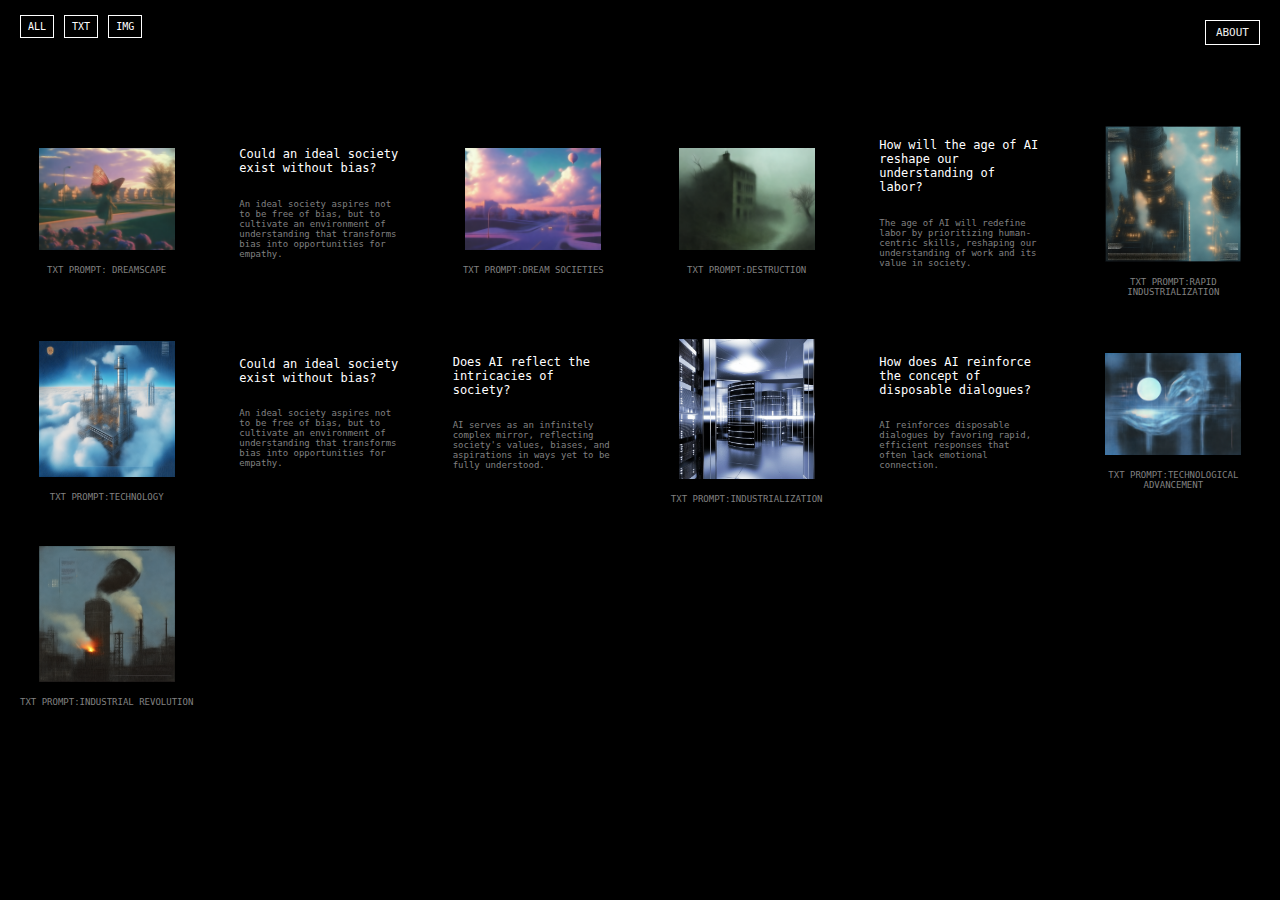
==== index.html @ 8f83da72 "visual edits" ====
<!DOCTYPE html>
<html lang="en">
<head>
    <meta charset="UTF-8">
    <meta name="viewport" content="width=device-width, initial-scale=1.0">
    <link rel="stylesheet" href="styles.css">
    <title>Vanessa's Experiment 2</title>
</head>

<body>

    <div class="container">
        <a href="about.html" class="about-button">ABOUT</a>
        <div class="filter-buttons">
            <button class="filter-button" data-filter="all">ALL</button>
            <button class="filter-button" data-filter="category1">TXT</button>
            <button class="filter-button" data-filter="category2">IMG</button>
            <!-- <button class="filter-button" data-filter="category3">Category 3</button> -->
        </div>
        <br>
        <br>
        <br>
     
        <div class="grid">
            
            <div class="grid-item category1">
                <img src="Image /dreams.png" alt="Item 1">
                <p>TXT PROMPT: DREAMSCAPE</p>
            </div>
            <div class="grid-item category2">
                <h1>Could an ideal society exist without bias?</h1>
                <h5>
                    An ideal society aspires not to be free of bias, but to cultivate an environment of understanding that transforms bias into opportunities for empathy.</h5>
            </div>
            <div class="grid-item category1">
                <img src="Image /ideal societies.png" alt="Item 3">
                <p>TXT PROMPT:DREAM SOCIETIES</p>
            </div>
            <div class="grid-item category2">
                <img src="Image /merky.png" alt="Item 5">
                <p>TXT PROMPT:DESTRUCTION</p>
            </div>
            <div class="grid-item category1">
                <h1>How will the age of AI reshape our understanding of labor?</h1>
                <h5>
                The age of AI will redefine labor by prioritizing human-centric skills, reshaping our understanding of work and its value in society.</h5>
            </div>
            <div class="grid-item category3">
                <img src="Image /industiralization.png" alt="Item 4">
                <p>TXT PROMPT:RAPID INDUSTRIALIZATION</p>
            </div>
            <div class="grid-item category3">
                <img src="Image /tech.png" alt="Item 4">
                <p>TXT PROMPT:TECHNOLOGY</p>
            </div>
            <div class="grid-item category1">
                <h1>Could an ideal society exist without bias?</h1>
                <h5>
                    An ideal society aspires not to be free of bias, but to cultivate an environment of understanding that transforms bias into opportunities for empathy.</h5>
            </div>
            <div class="grid-item category1">
                <h1>Does AI reflect the intricacies of society?</h1>
                <h5>
                AI serves as an infinitely complex mirror, reflecting  society's values, biases, and aspirations in ways yet to be fully understood.</h5>
            </div>
            <div class="grid-item category2">
               <img src="Image /sliverhall.png" alt="Item 5">
                <p>TXT PROMPT:INDUSTRIALIZATION</p>
            </div>
            <div class="grid-item category1">
                <h1>How does AI reinforce the concept of disposable dialogues?</h1>
                <h5> 
                    AI reinforces disposable dialogues by favoring rapid, efficient responses that often lack emotional connection.</h5>
            </div>
            <div class="grid-item category3">
                <img src="Image /technological advanmcent.png" alt="Item 4">
                <p>TXT PROMPT:TECHNOLOGICAL ADVANCEMENT</p>
            </div>
            <div class="grid-item category3">
                <img src="Image /u4335533737_httpss.mj.runTDEtqbLWkLA_industrial_database_--st_1690c7d9-d2be-4d41-be33-659124edcc3b_3.png" alt="Item 4">
                <p>TXT PROMPT:INDUSTRIAL REVOLUTION</p>
            </div>
        </div>
    </div>
</body>
</html>
---- styles.css ----
body {
    font-family: 'IBM Plex Mono', monospace;
    margin: 0;
    padding: 0;
    background-color: black;
}

.container {
    padding: 15px;
    display: flex;
    flex-direction: column;
    align-items: flex-start; /* Align items to the left */
}

.about-button {
    position: absolute; /* Absolute positioning */
    top: 20px; /* Distance from the top */
    right: 20px; /* Distance from the right */
    padding: 5px 10px; /* Padding for the button */
    /* border: 1px solid black; */
    border: 0.9px solid rgb(255, 255, 255);
    cursor: pointer;
    background-color: black;
    font-family: 'IBM Plex Mono', monospace; /* Same typeface */
    font-size: 11px; 
    color: #f0f0f0;
}

.about-button:hover {
    /* background-color: #f0f0f0; Hover effect */
}


.filter-buttons {
    margin-bottom: 20px;
    display: flex;
    flex-direction: row; /* Horizontal alignment of buttons */
}


h1{
    font-size: 12px;
    font-weight: 400;
    color: rgb(255, 255, 255);
    text-align: left;
    /* padding-top: 15px; */
    padding-left: 10px;
    padding-right: 10px;
}

h5{
    font-size: 9px; 
    color: grey;
    text-align: left;
    font-weight: lighter;
    padding-left: 10px;
    padding-right: 10px;
}

.filter-button {
    padding: 5px 7px;
    margin: 0 5px; /* Margin between buttons */
    border: 0.9px solid rgb(255, 255, 255);
    cursor: pointer;
    background-color: rgb(0, 0, 0);
    font-family: 'IBM Plex Mono', monospace; /* Same typeface */
    font-size: 10px; /* Smaller font size */
    color: white;
}

/* .filter-button:hover {
    background-color: #f0f0f0;
} */

.grid {
    display: grid;
    grid-template-columns: repeat(6, 1fr);
    gap: 30px;
}

p{
    font-size: 11px;
    color: grey;
    padding-top: 15px;
    font-weight: lighter;
}

.grid-item {
    display: flex;
    flex-direction: column;
    align-items: center;
    justify-content: center;
    border: 1px solid transparent; /* Invisible border for layout */
    transition: transform 0s, border 0s; /* No transition for immediate effect */
    position: relative; /* Added for z-index */
    overflow: hidden; /* Prevents overflow of text and image */
    background-color: rgb(0, 0, 0); /* Background color for items */
}

.grid-item:hover {
    border: 0.9px solid rgb(255, 255, 255); /* Black border on hover */
    transform: scale(1.2); /* Increase size by 35% */
    overflow: hidden; /* Hide any overflow due to scaling */
    z-index: 1; /* Bring hovered item to the front */
}

.grid-item img {
    max-width: 75%;
    /* height: auto; */
    height: auto;
    padding-top: 10px;
}

.grid-item p {
    text-align: center;
    margin: 0; 
    transition: none;
    transform: scale(1); 
    font-size: 9px; 
}

.text-container {
    position: absolute; /* Positioning relative to grid-item */
    top: 50%; /* Center vertically */
    left: 50%; /* Center horizontally */
    transform: translate(-50%, -50%) scale(1); /* Keep text at original size */
    pointer-events: none; /* Ignore mouse events */
}

a {
    text-decoration:none;
 }


 * {
    box-sizing: border-box; /* Ensure padding and border do not affect element's width and height */
}

.image {
    width: 100%; /* Make the image responsive */
    height: auto; /* Maintain aspect ratio */
}
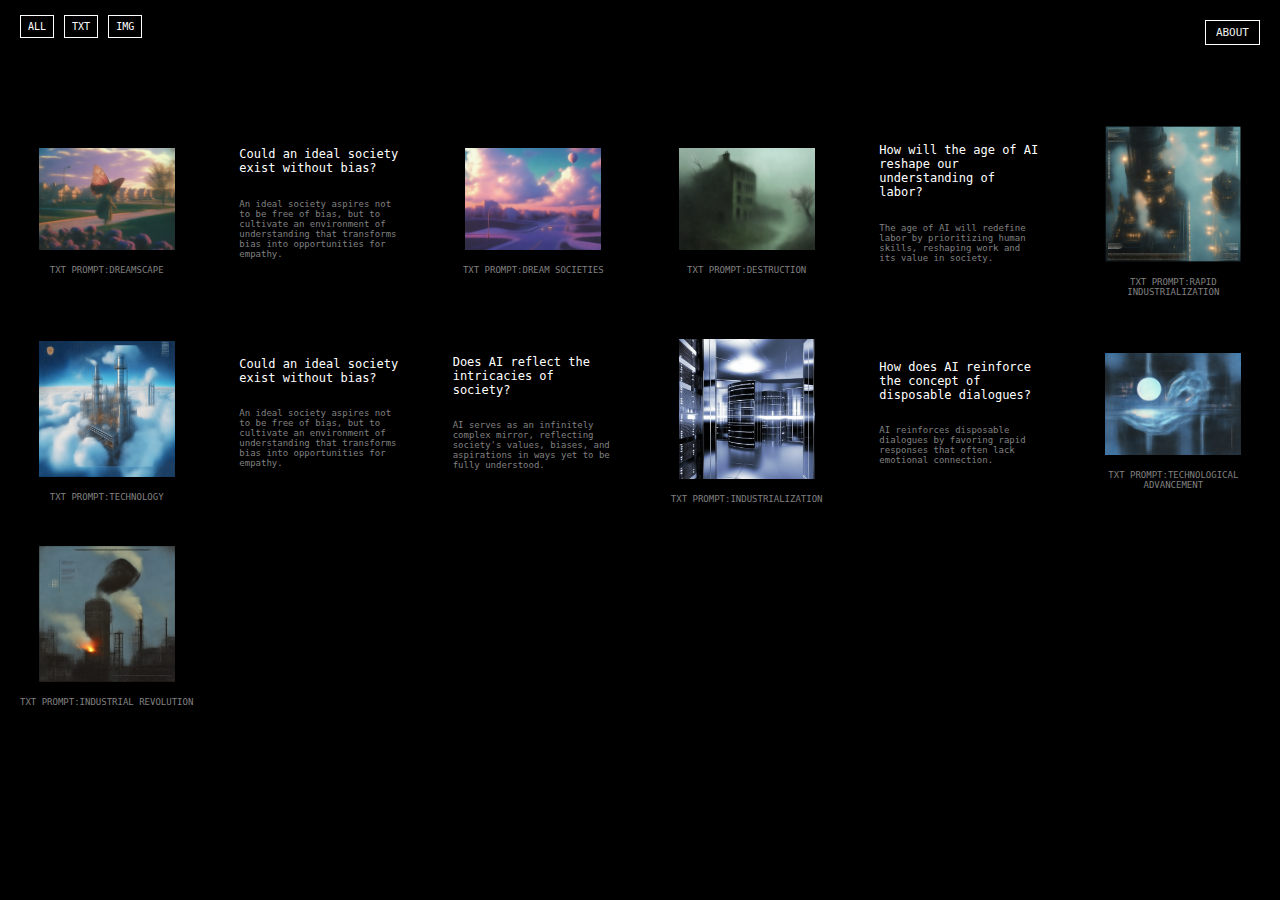
==== commit 9536022a: "added dream descriptions" ====
--- a/index.html
+++ b/index.html
@@ -24,8 +24,12 @@
         <div class="grid">
             
             <div class="grid-item category1">
-                <img src="Image /dreams.png" alt="Item 1">
-                <p>TXT PROMPT: DREAMSCAPE</p>
+
+                
+                    <img src="Image /dreams.png" alt="dreamscape">
+                    <a href="dreampage.html"> <p>TXT PROMPT:DREAMSCAPE</p></a>
+                
+                
             </div>
             <div class="grid-item category2">
                 <h1>Could an ideal society exist without bias?</h1>
@@ -43,7 +47,7 @@
             <div class="grid-item category1">
                 <h1>How will the age of AI reshape our understanding of labor?</h1>
                 <h5>
-                The age of AI will redefine labor by prioritizing human-centric skills, reshaping our understanding of work and its value in society.</h5>
+                The age of AI will redefine labor by prioritizing human skills, reshaping work and its value in society.</h5>
             </div>
             <div class="grid-item category3">
                 <img src="Image /industiralization.png" alt="Item 4">
@@ -70,7 +74,7 @@
             <div class="grid-item category1">
                 <h1>How does AI reinforce the concept of disposable dialogues?</h1>
                 <h5> 
-                    AI reinforces disposable dialogues by favoring rapid, efficient responses that often lack emotional connection.</h5>
+                    AI reinforces disposable dialogues by favoring rapid responses that often lack emotional connection.</h5>
             </div>
             <div class="grid-item category3">
                 <img src="Image /technological advanmcent.png" alt="Item 4">
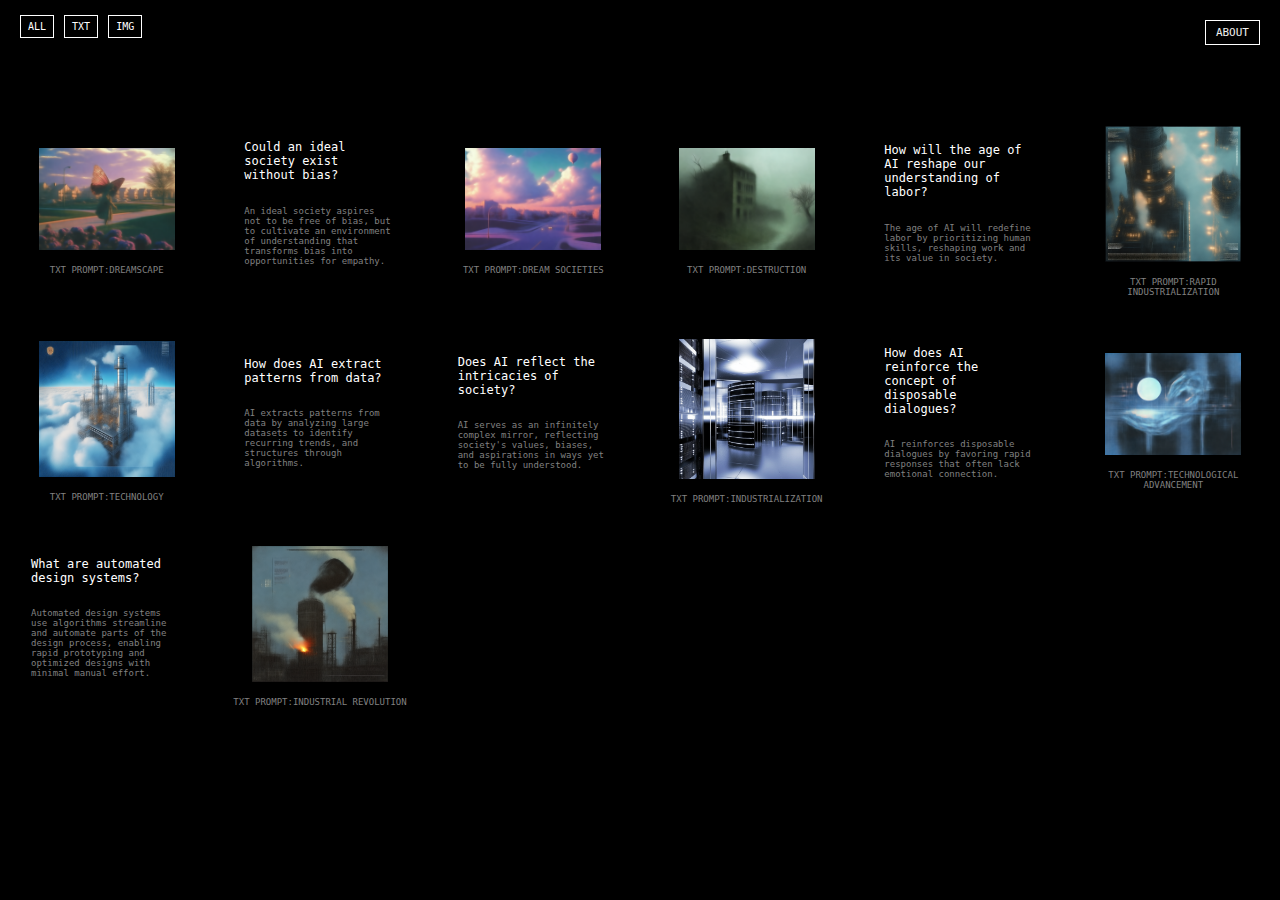
==== commit b43eee7d: "edits" ====
--- a/index.html
+++ b/index.html
@@ -4,6 +4,7 @@
     <meta charset="UTF-8">
     <meta name="viewport" content="width=device-width, initial-scale=1.0">
     <link rel="stylesheet" href="styles.css">
+    <script src="script.js"></script>
     <title>Vanessa's Experiment 2</title>
 </head>
 
@@ -23,20 +24,16 @@
      
         <div class="grid">
             
+            <div class="grid-item category2">
+                <img src="Image /dreams.png" alt="dreamscape">
+                <a href="dreampage.html"> <p>TXT PROMPT:DREAMSCAPE</p></a>
+            </div>
             <div class="grid-item category1">
-
-                
-                    <img src="Image /dreams.png" alt="dreamscape">
-                    <a href="dreampage.html"> <p>TXT PROMPT:DREAMSCAPE</p></a>
-                
-                
-            </div>
-            <div class="grid-item category2">
                 <h1>Could an ideal society exist without bias?</h1>
                 <h5>
                     An ideal society aspires not to be free of bias, but to cultivate an environment of understanding that transforms bias into opportunities for empathy.</h5>
             </div>
-            <div class="grid-item category1">
+            <div class="grid-item category2">
                 <img src="Image /ideal societies.png" alt="Item 3">
                 <p>TXT PROMPT:DREAM SOCIETIES</p>
             </div>
@@ -49,18 +46,18 @@
                 <h5>
                 The age of AI will redefine labor by prioritizing human skills, reshaping work and its value in society.</h5>
             </div>
-            <div class="grid-item category3">
+            <div class="grid-item category2">
                 <img src="Image /industiralization.png" alt="Item 4">
                 <p>TXT PROMPT:RAPID INDUSTRIALIZATION</p>
             </div>
-            <div class="grid-item category3">
+            <div class="grid-item category2">
                 <img src="Image /tech.png" alt="Item 4">
                 <p>TXT PROMPT:TECHNOLOGY</p>
             </div>
             <div class="grid-item category1">
-                <h1>Could an ideal society exist without bias?</h1>
+                <h1>How does AI extract patterns from data?</h1>
                 <h5>
-                    An ideal society aspires not to be free of bias, but to cultivate an environment of understanding that transforms bias into opportunities for empathy.</h5>
+                AI extracts patterns from data by analyzing large datasets to identify recurring trends, and structures through algorithms.</h5>
             </div>
             <div class="grid-item category1">
                 <h1>Does AI reflect the intricacies of society?</h1>
@@ -76,14 +73,20 @@
                 <h5> 
                     AI reinforces disposable dialogues by favoring rapid responses that often lack emotional connection.</h5>
             </div>
-            <div class="grid-item category3">
+            <div class="grid-item category2">
                 <img src="Image /technological advanmcent.png" alt="Item 4">
                 <p>TXT PROMPT:TECHNOLOGICAL ADVANCEMENT</p>
             </div>
-            <div class="grid-item category3">
+            <div class="grid-item category1">
+                <h1>What are automated design systems?</h1>
+                <h5> 
+                    Automated design systems use algorithms streamline and automate parts of the design process, enabling rapid prototyping and optimized designs with minimal manual effort.</h5>
+            </div>
+            <div class="grid-item category2">
                 <img src="Image /u4335533737_httpss.mj.runTDEtqbLWkLA_industrial_database_--st_1690c7d9-d2be-4d41-be33-659124edcc3b_3.png" alt="Item 4">
                 <p>TXT PROMPT:INDUSTRIAL REVOLUTION</p>
             </div>
+            
         </div>
     </div>
 </body>
--- a/styles.css
+++ b/styles.css
@@ -13,9 +13,9 @@
 }
 
 .about-button {
-    position: absolute; /* Absolute positioning */
+    position: absolute; 
     top: 20px; /* Distance from the top */
-    right: 20px; /* Distance from the right */
+    right: 20px; 
     padding: 5px 10px; /* Padding for the button */
     /* border: 1px solid black; */
     border: 0.9px solid rgb(255, 255, 255);
@@ -44,8 +44,8 @@
     color: rgb(255, 255, 255);
     text-align: left;
     /* padding-top: 15px; */
-    padding-left: 10px;
-    padding-right: 10px;
+    padding-left: 15px;
+    padding-right: 15px;
 }
 
 h5{
@@ -53,8 +53,8 @@
     color: grey;
     text-align: left;
     font-weight: lighter;
-    padding-left: 10px;
-    padding-right: 10px;
+    padding-left: 15px;
+    padding-right: 15px;
 }
 
 .filter-button {
@@ -90,11 +90,11 @@
     flex-direction: column;
     align-items: center;
     justify-content: center;
-    border: 1px solid transparent; /* Invisible border for layout */
-    transition: transform 0s, border 0s; /* No transition for immediate effect */
+    border: 1px solid transparent;
+    transition: transform 0s, border 0s;
     position: relative; /* Added for z-index */
-    overflow: hidden; /* Prevents overflow of text and image */
-    background-color: rgb(0, 0, 0); /* Background color for items */
+    overflow: hidden; 
+    background-color: rgb(0, 0, 0);
 }
 
 .grid-item:hover {
@@ -123,7 +123,7 @@
     position: absolute; /* Positioning relative to grid-item */
     top: 50%; /* Center vertically */
     left: 50%; /* Center horizontally */
-    transform: translate(-50%, -50%) scale(1); /* Keep text at original size */
+    transform: translate(-50%, -50%) scale(1); 
     pointer-events: none; /* Ignore mouse events */
 }
 
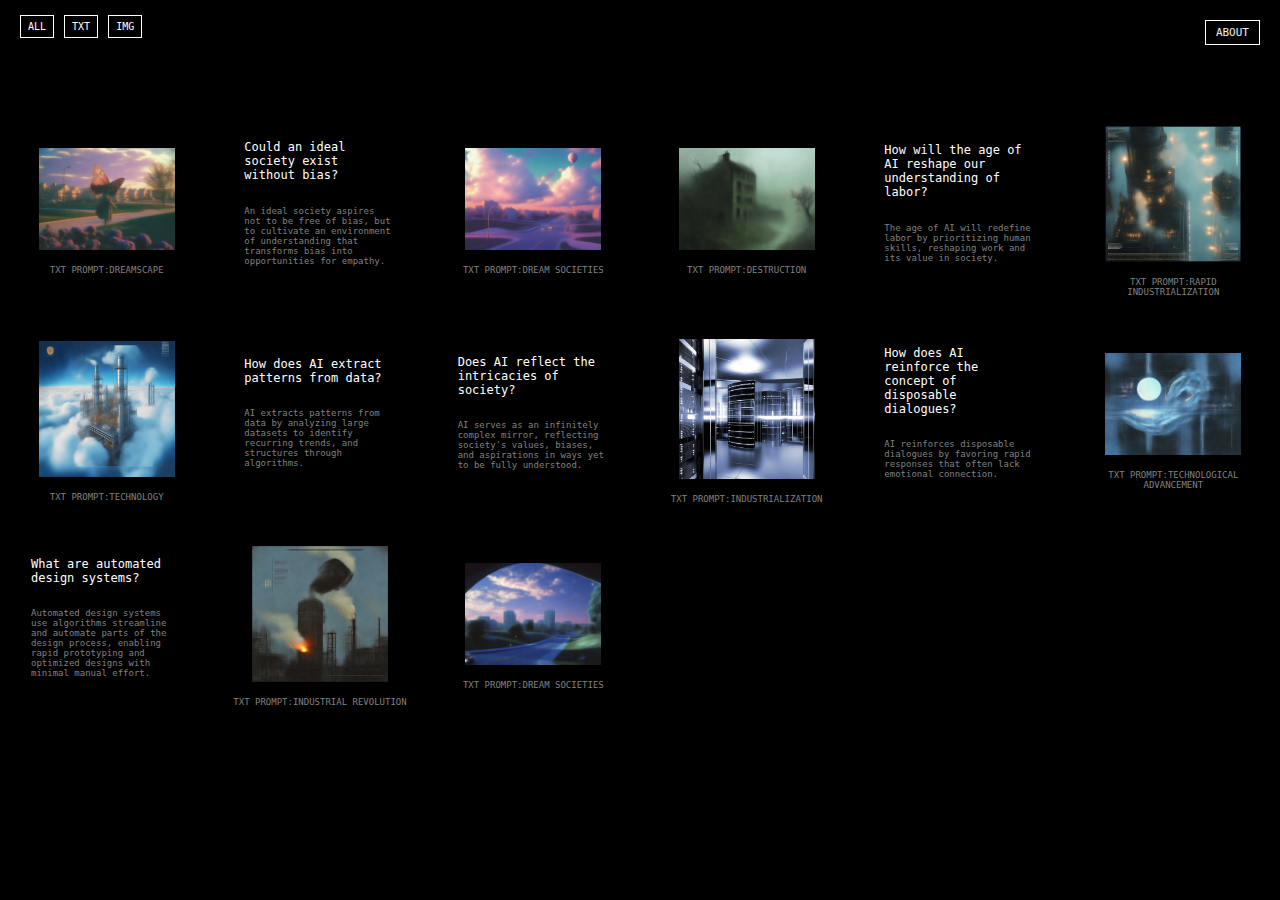
==== commit f9f9100b: "added about" ====
--- a/index.html
+++ b/index.html
@@ -86,6 +86,10 @@
                 <img src="Image /u4335533737_httpss.mj.runTDEtqbLWkLA_industrial_database_--st_1690c7d9-d2be-4d41-be33-659124edcc3b_3.png" alt="Item 4">
                 <p>TXT PROMPT:INDUSTRIAL REVOLUTION</p>
             </div>
+            <div class="grid-item category2">
+                <img src="Image /DREAM SOCIETIES.png" alt="Item 4">
+                <p>TXT PROMPT:DREAM SOCIETIES</p>
+            </div>
             
         </div>
     </div>
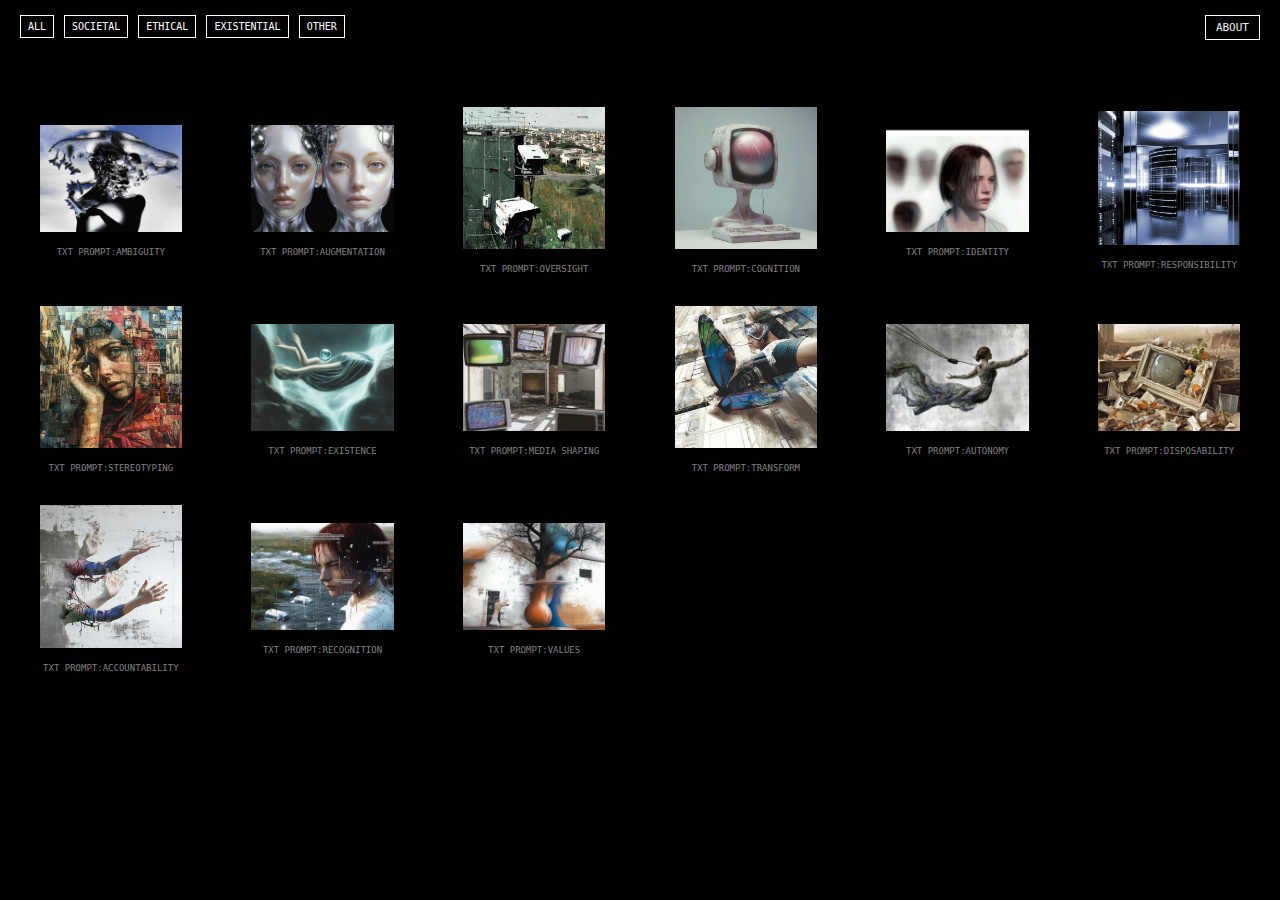
==== commit 4a58dc1a: "modified original" ====
--- a/index.html
+++ b/index.html
@@ -14,82 +14,87 @@
         <a href="about.html" class="about-button">ABOUT</a>
         <div class="filter-buttons">
             <button class="filter-button" data-filter="all">ALL</button>
-            <button class="filter-button" data-filter="category1">TXT</button>
-            <button class="filter-button" data-filter="category2">IMG</button>
-            <!-- <button class="filter-button" data-filter="category3">Category 3</button> -->
+            <button class="filter-button" data-filter="category2">SOCIETAL</button>
+            <button class="filter-button" data-filter="category4">ETHICAL</button>
+            <button class="filter-button" data-filter="category5">EXISTENTIAL</button>
+            <button class="filter-button" data-filter="category6">OTHER</button>
         </div>
         <br>
         <br>
-        <br>
-     
         <div class="grid">
             
-            <div class="grid-item category2">
-                <img src="Image /dreams.png" alt="dreamscape">
-                <a href="dreampage.html"> <p>TXT PROMPT:DREAMSCAPE</p></a>
+            
+            <div class="grid-item category4">
+                <img src="Image /ambig2.png" alt="AMBIGUITY">
+                <a href="dreampage.html"> <p>TXT PROMPT:AMBIGUITY</p></a>
             </div>
-            <div class="grid-item category1">
-                <h1>Could an ideal society exist without bias?</h1>
-                <h5>
-                    An ideal society aspires not to be free of bias, but to cultivate an environment of understanding that transforms bias into opportunities for empathy.</h5>
+            <div class="grid-item category5">
+                <img src="Image /aug.png" alt="AUGMENTATION">
+                <p>TXT PROMPT:AUGMENTATION</p>
             </div>
-            <div class="grid-item category2">
-                <img src="Image /ideal societies.png" alt="Item 3">
-                <p>TXT PROMPT:DREAM SOCIETIES</p>
+            <div class="grid-item category5">
+                <img src="Image /oversight.png" alt="OVERSIGHT">
+                <p>TXT PROMPT:OVERSIGHT</p>
             </div>
-            <div class="grid-item category2">
-                <img src="Image /merky.png" alt="Item 5">
-                <p>TXT PROMPT:DESTRUCTION</p>
-            </div>
-            <div class="grid-item category1">
-                <h1>How will the age of AI reshape our understanding of labor?</h1>
-                <h5>
-                The age of AI will redefine labor by prioritizing human skills, reshaping work and its value in society.</h5>
-            </div>
-            <div class="grid-item category2">
-                <img src="Image /industiralization.png" alt="Item 4">
-                <p>TXT PROMPT:RAPID INDUSTRIALIZATION</p>
-            </div>
-            <div class="grid-item category2">
-                <img src="Image /tech.png" alt="Item 4">
-                <p>TXT PROMPT:TECHNOLOGY</p>
-            </div>
-            <div class="grid-item category1">
-                <h1>How does AI extract patterns from data?</h1>
-                <h5>
-                AI extracts patterns from data by analyzing large datasets to identify recurring trends, and structures through algorithms.</h5>
-            </div>
-            <div class="grid-item category1">
-                <h1>Does AI reflect the intricacies of society?</h1>
-                <h5>
-                AI serves as an infinitely complex mirror, reflecting  society's values, biases, and aspirations in ways yet to be fully understood.</h5>
+            <div class="grid-item category4">
+                <img src="Image /cog.png" alt="COGNITION">
+                 <p>TXT PROMPT:COGNITION</p>
+             </div>
+            <div class="grid-item category4">
+                <img src="Image /identity.png" alt="VALUES">
+                <p>TXT PROMPT:IDENTITY</p>
             </div>
             <div class="grid-item category2">
                <img src="Image /sliverhall.png" alt="Item 5">
-                <p>TXT PROMPT:INDUSTRIALIZATION</p>
+                <p>TXT PROMPT:RESPONSIBILITY</p>
             </div>
-            <div class="grid-item category1">
+         
+             <div class="grid-item category2">
+                <img src="Image /stereo.png" alt="STEREOTYPING">
+                 <p>TXT PROMPT:STEREOTYPING</p>
+             </div>
+             <div class="grid-item category4">
+                <img src="Image /exist.png" alt="EXISTENCE">
+                 <p>TXT PROMPT:EXISTENCE</p>
+             </div>
+            <div class="grid-item category2">
+                <img src="Image /media shaping2.png" alt="MEDIA SHAPING">
+                <p>TXT PROMPT:MEDIA SHAPING</p>
+            </div>
+         
+             <div class="grid-item category2">
+                <img src="Image /transform2.png" alt="Item 4">
+                <p>TXT PROMPT:TRANSFORM</p>
+            </div>
+            <div class="grid-item category2">
+                <img src="Image /auto1.png" alt="AUTONOMY">
+                <p>TXT PROMPT:AUTONOMY</p>
+            </div>
+            <div class="grid-item category2">
+                <img src="Image /dispose.png" alt="DISPOSABILITY">
+                <p>TXT PROMPT:DISPOSABILITY</p>
+            </div>
+            <div class="grid-item category6">
+                <img src="Image /account1.png" alt="ACCOUNTABILITY">
+                <p>TXT PROMPT:ACCOUNTABILITY</p>
+            </div>
+          
+            <!-- <div class="grid-item category1">
                 <h1>How does AI reinforce the concept of disposable dialogues?</h1>
                 <h5> 
                     AI reinforces disposable dialogues by favoring rapid responses that often lack emotional connection.</h5>
+            </div> -->
+            <div class="grid-item category6">
+                <img src="Image /recognition2.png" alt="RECOGNITION">
+                <p>TXT PROMPT:RECOGNITION</p>
             </div>
-            <div class="grid-item category2">
-                <img src="Image /technological advanmcent.png" alt="Item 4">
-                <p>TXT PROMPT:TECHNOLOGICAL ADVANCEMENT</p>
+          
+            <div class="grid-item category4">
+                <img src="Image /values4.png" alt="VALUES">
+                <p>TXT PROMPT:VALUES</p>
             </div>
-            <div class="grid-item category1">
-                <h1>What are automated design systems?</h1>
-                <h5> 
-                    Automated design systems use algorithms streamline and automate parts of the design process, enabling rapid prototyping and optimized designs with minimal manual effort.</h5>
-            </div>
-            <div class="grid-item category2">
-                <img src="Image /u4335533737_httpss.mj.runTDEtqbLWkLA_industrial_database_--st_1690c7d9-d2be-4d41-be33-659124edcc3b_3.png" alt="Item 4">
-                <p>TXT PROMPT:INDUSTRIAL REVOLUTION</p>
-            </div>
-            <div class="grid-item category2">
-                <img src="Image /DREAM SOCIETIES.png" alt="Item 4">
-                <p>TXT PROMPT:DREAM SOCIETIES</p>
-            </div>
+          
+         
             
         </div>
     </div>
--- a/styles.css
+++ b/styles.css
@@ -14,7 +14,7 @@
 
 .about-button {
     position: absolute; 
-    top: 20px; /* Distance from the top */
+    top: 15px; /* Distance from the top */
     right: 20px; 
     padding: 5px 10px; /* Padding for the button */
     /* border: 1px solid black; */
@@ -34,6 +34,7 @@
 .filter-buttons {
     margin-bottom: 20px;
     display: flex;
+    text-transform: uppercase;
     flex-direction: row; /* Horizontal alignment of buttons */
 }
 
@@ -75,7 +76,8 @@
 .grid {
     display: grid;
     grid-template-columns: repeat(6, 1fr);
-    gap: 30px;
+    gap: 20px;
+    justify-content: space-between; /* This helps with spacing */
 }
 
 p{
@@ -99,7 +101,7 @@
 
 .grid-item:hover {
     border: 0.9px solid rgb(255, 255, 255); /* Black border on hover */
-    transform: scale(1.2); /* Increase size by 35% */
+    transform: scale(1.25); /* Increase size by 25% */
     overflow: hidden; /* Hide any overflow due to scaling */
     z-index: 1; /* Bring hovered item to the front */
 }
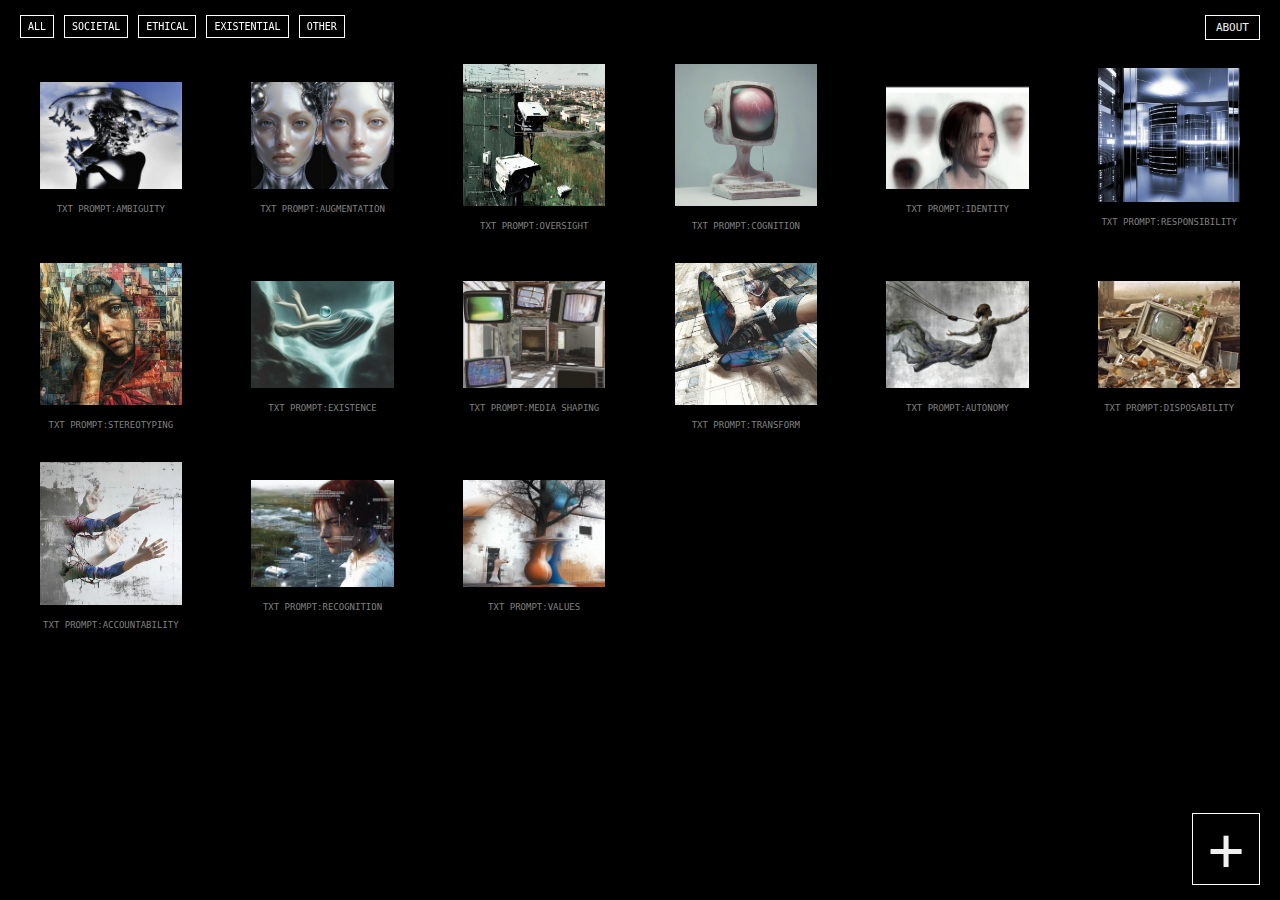
==== commit 6feb97d8: "changed description page" ====
--- a/index.html
+++ b/index.html
@@ -93,7 +93,7 @@
                 <img src="Image /values4.png" alt="VALUES">
                 <p>TXT PROMPT:VALUES</p>
             </div>
-          
+            <a href="about.html" class="plus-button">+</a>
          
             
         </div>
--- a/styles.css
+++ b/styles.css
@@ -13,7 +13,7 @@
 }
 
 .about-button {
-    position: absolute; 
+    position: fixed; 
     top: 15px; /* Distance from the top */
     right: 20px; 
     padding: 5px 10px; /* Padding for the button */
@@ -26,12 +26,33 @@
     color: #f0f0f0;
 }
 
+.plus-button {
+    /* width: 70px;
+    height: 70px; */
+    position: fixed; 
+    padding-left: 15px;
+    padding-right: 15px;
+    bottom: 15px; /* Distance from the bottom */
+    right: 20px; 
+    align-items: center; 
+    /* padding-right: 35px; Padding for the button */
+    border: 0.9px solid rgb(255, 255, 255);
+    cursor: pointer;
+    background-color: black;
+    font-size: 11px; 
+    color: #f0f0f0;
+    font-size: 60px;
+    font-weight:normal;
+}
+
 .about-button:hover {
     /* background-color: #f0f0f0; Hover effect */
 }
 
 
 .filter-buttons {
+    position: fixed;
+    z-index: 1;
     margin-bottom: 20px;
     display: flex;
     text-transform: uppercase;
@@ -85,6 +106,8 @@
     color: grey;
     padding-top: 15px;
     font-weight: lighter;
+    font-family: 'IBM Plex Mono', monospace;
+
 }
 
 .grid-item {
